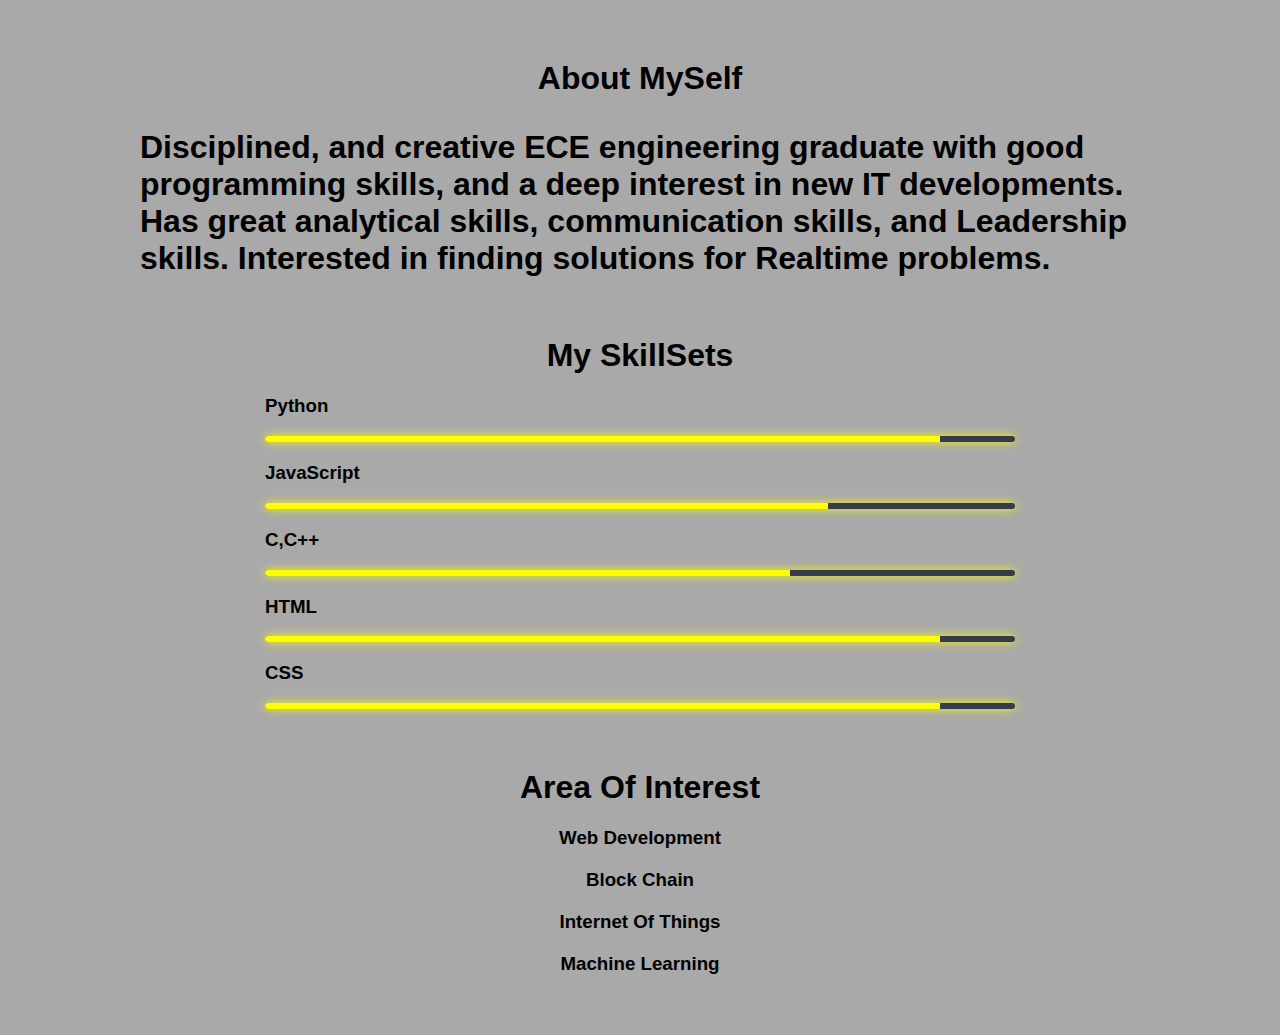
==== About-Skill/about-skillsets.html @ 360860de "Initial Commit" ====
<!DOCTYPE html>
<html lang="en">
<head>
    <meta charset="UTF-8">
    <meta http-equiv="X-UA-Compatible" content="IE=edge">
    <meta name="viewport" content="width=device-width, initial-scale=1.0">
    <title>About MySelf & MySkillSets</title>
    <link rel="stylesheet" href="about-skill.css">
</head>
<body>
    <div class="content">
        <div class="about">
            <h1 style="text-align: center;">About MySelf</h1>
            <p>
                Disciplined, and creative ECE engineering graduate with good programming skills, and a deep interest in new IT developments.
                 Has great analytical skills, communication skills, and Leadership skills. Interested in finding solutions for Realtime problems.
            </p>
        </div>
        <div class="skills">
            <h1 style="text-align: center;">My SkillSets</h1>
            <li>
                <h3>Python</h3><span class="bar"><span class="python"></span></span>
            </li>
            <li>
                <h3>JavaScript</h3><span class="bar"><span class="javascript"></span></span>
            </li>
            <li>
                <h3>C,C++</h3><span class="bar"><span class="c"></span></span>
            </li>
            <li>
                <h3>HTML</h3><span class="bar"><span class="html"></span></span>
            </li>
            <li>
                <h3>CSS</h3><span class="bar"><span class="css"></span></span>
            </li>
        </div>

        <div class="skills">
            <h1 style="text-align: center;">Area Of Interest</h1>
           
            <li>
                <h3 style="text-align: center;">Web Development</h3>
            </li>
            <li>
                <h3 style="text-align: center;">Block Chain</h3>
            </li>
            <li>
                <h3 style="text-align: center;">Internet Of Things</h3>
            <li>
                <h3 style="text-align: center;">Machine Learning</h3>
            </li>
        </div>
</div>  
    
</body>
</html>
---- About-Skill/about-skill.css ----
*{
    font-family: 'Gill Sans', 'Gill Sans MT', Calibri, 'Trebuchet MS', sans-serif;
    padding: 0;
    list-style: none;
    
}
p{
      font-size: 2rem;
      font-weight: bold;
      
}
body{
    background: darkgray;
}

.skills{
    width: 750px;
    margin: 60px auto;
}

.about{
    width:1000px;
    margin: 60px auto;
}

.skills li{
    margin: 20px 0;

}

.bar{
    background:#353b48;
    display: block;
    height: 6px;
    border: 1px solid rbga(0,0,0,0.3);
    border-radius:3px;
    overflow: hidden;
    box-shadow: 0 0 10px yellow;

}

.bar span{
    height: 6px;
    float:left;
    background:yellow;

}

.html{
    width:90%;
    animation: html 2s;
}

.javascript{
    width:75%;
    animation: javascript 2s;
}
.c{
    width:70%;
    animation: c 2s;
}
.css{
    width:90%;
    animation: css 2s;
}
.python{
    width:90%;
    animation: python 2s;
}

@keyframes html{
    0%{
        width: 0%;
    }
    100%{
        width: 90%;
    }
}

@keyframes css{
    0%{
        width: 0%;
    }
    100%{
        width: 90%;
    }
}
@keyframes python{
    0%{
        width: 0%;
    }
    100%{
        width: 90%;
    }
}
@keyframes javascript{
    0%{
        width: 0%;
    }
    100%{
        width: 75%;
    }
}

@keyframes c{
    0%{
        width: 0%;
    }
    100%{
        width: 70%;
    }
}





@media only screen and (max-width: 350px) {
   
    p{
        font-size: 1rem;
    }
    .about{
        width:300px;
        margin: 30px auto;
    }

    .skills{
        width: 300px;
        margin: 30px auto;
    }
    

  }
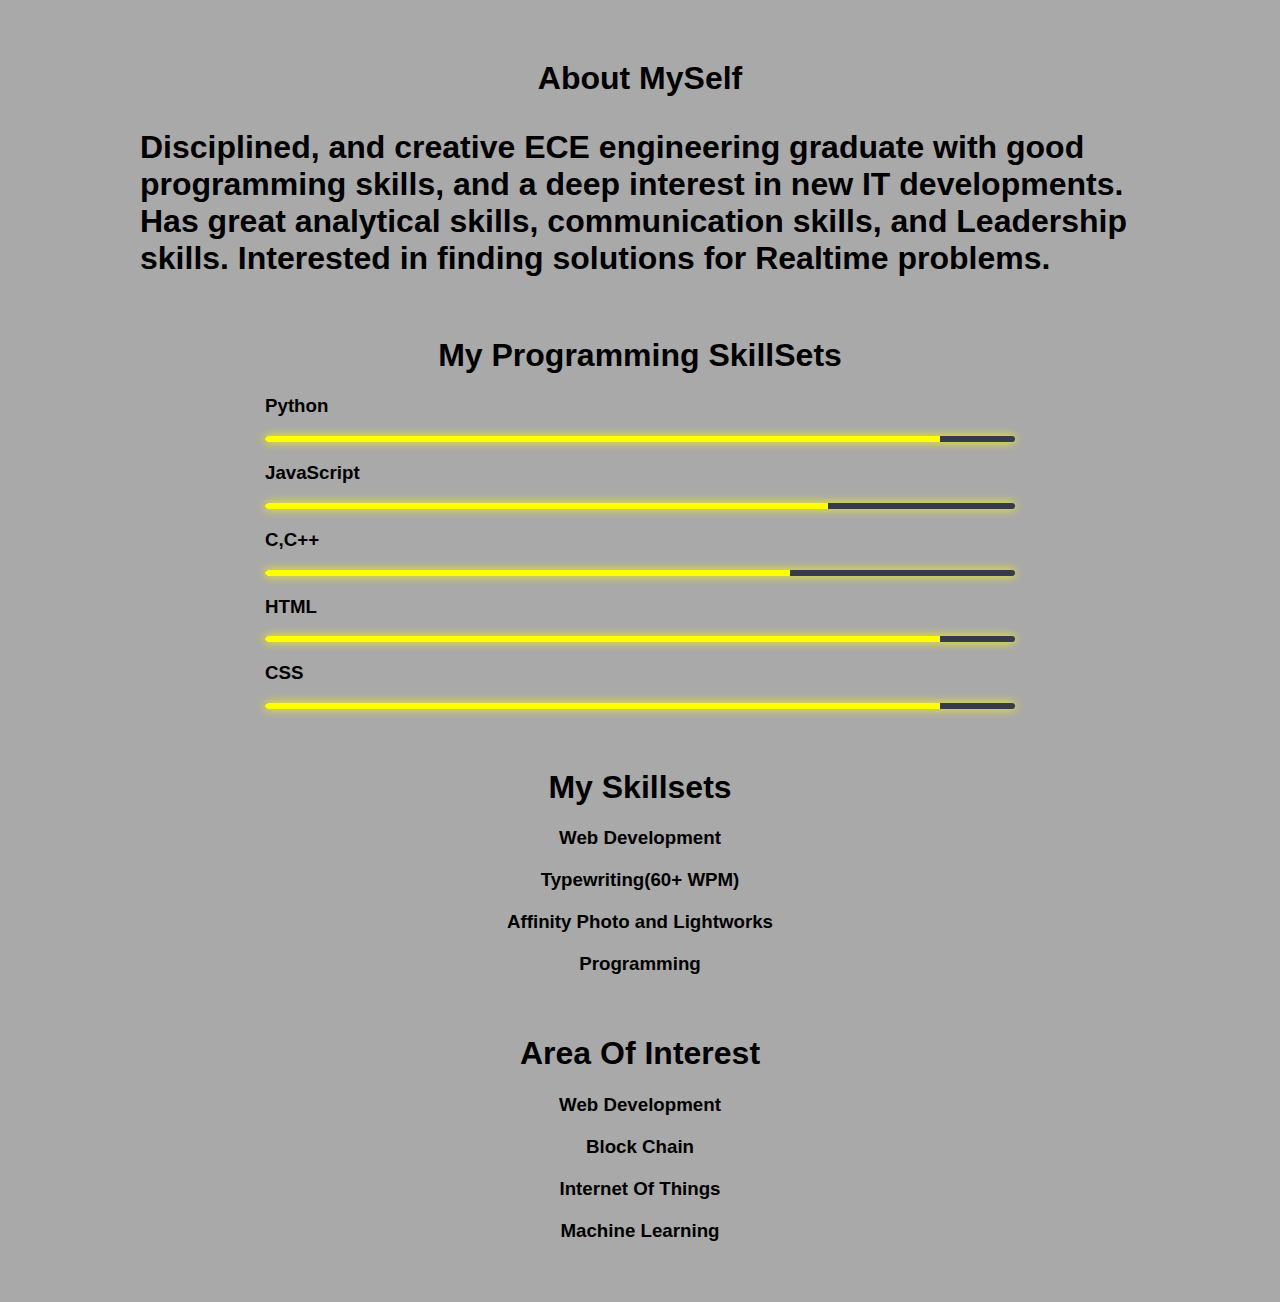
==== commit 4f3646e8: "skills updated" ====
--- a/About-Skill/about-skillsets.html
+++ b/About-Skill/about-skillsets.html
@@ -17,7 +17,7 @@
             </p>
         </div>
         <div class="skills">
-            <h1 style="text-align: center;">My SkillSets</h1>
+            <h1 style="text-align: center;">My Programming SkillSets</h1>
             <li>
                 <h3>Python</h3><span class="bar"><span class="python"></span></span>
             </li>
@@ -35,6 +35,25 @@
             </li>
         </div>
 
+        
+        
+        <div class="skills">
+            <h1 style="text-align: center;">My Skillsets</h1>
+           
+            <li>
+                <h3 style="text-align: center;">Web Development</h3>
+            </li>
+            <li>
+                <h3 style="text-align: center;">Typewriting(60+ WPM)</h3>
+            </li>
+            <li>
+                <h3 style="text-align: center;">Affinity Photo and Lightworks</h3>
+            <li>
+                <h3 style="text-align: center;">Programming</h3>
+            </li>
+        </div>
+        
+        
         <div class="skills">
             <h1 style="text-align: center;">Area Of Interest</h1>
            
@@ -53,4 +72,4 @@
 </div>  
     
 </body>
-</html>+</html>
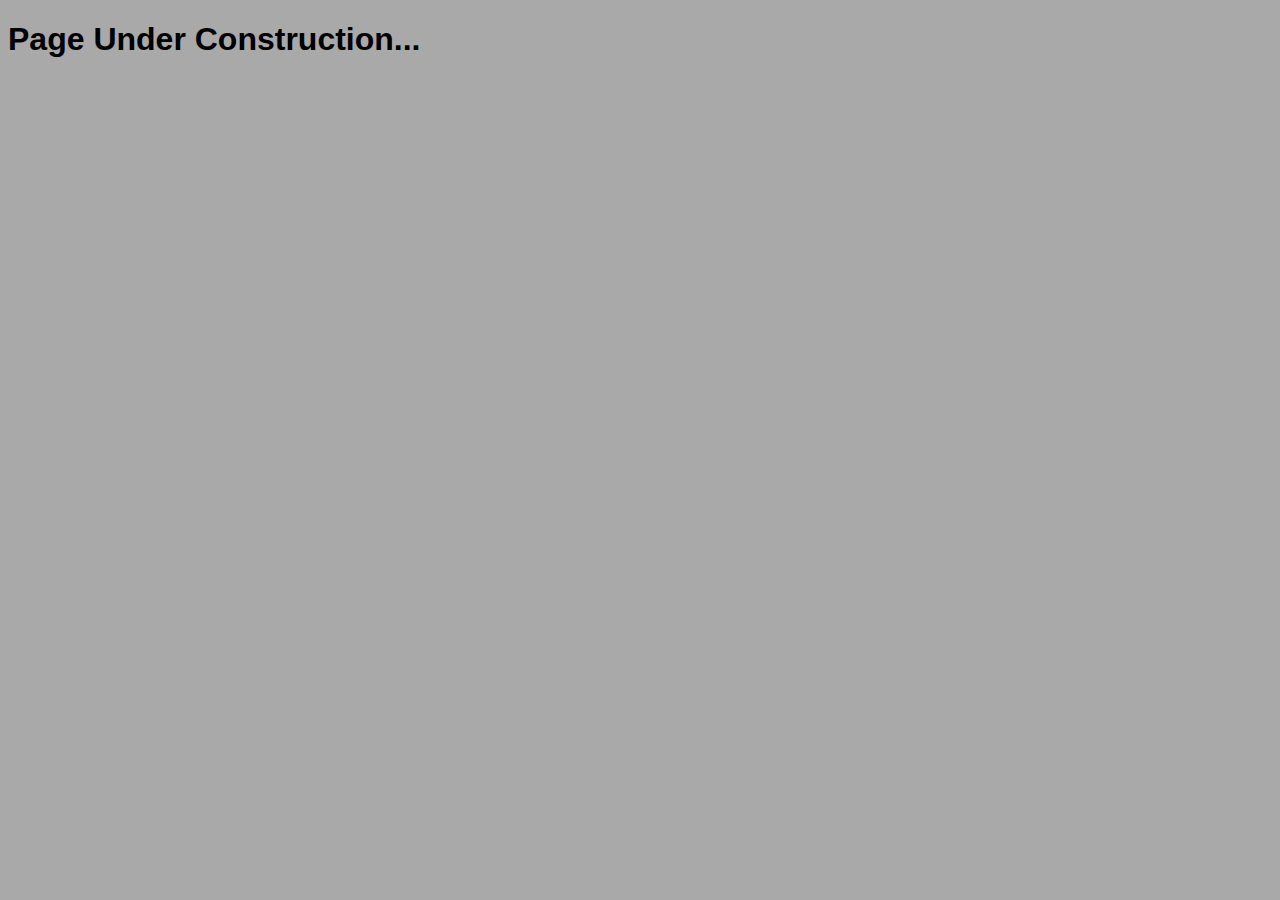
==== commit ce2d94b4: "Update about-skillsets.html" ====
--- a/About-Skill/about-skillsets.html
+++ b/About-Skill/about-skillsets.html
@@ -8,68 +8,6 @@
     <link rel="stylesheet" href="about-skill.css">
 </head>
 <body>
-    <div class="content">
-        <div class="about">
-            <h1 style="text-align: center;">About MySelf</h1>
-            <p>
-                Disciplined, and creative ECE engineering graduate with good programming skills, and a deep interest in new IT developments.
-                 Has great analytical skills, communication skills, and Leadership skills. Interested in finding solutions for Realtime problems.
-            </p>
-        </div>
-        <div class="skills">
-            <h1 style="text-align: center;">My Programming SkillSets</h1>
-            <li>
-                <h3>Python</h3><span class="bar"><span class="python"></span></span>
-            </li>
-            <li>
-                <h3>JavaScript</h3><span class="bar"><span class="javascript"></span></span>
-            </li>
-            <li>
-                <h3>C,C++</h3><span class="bar"><span class="c"></span></span>
-            </li>
-            <li>
-                <h3>HTML</h3><span class="bar"><span class="html"></span></span>
-            </li>
-            <li>
-                <h3>CSS</h3><span class="bar"><span class="css"></span></span>
-            </li>
-        </div>
-
-        
-        
-        <div class="skills">
-            <h1 style="text-align: center;">My Skillsets</h1>
-           
-            <li>
-                <h3 style="text-align: center;">Web Development</h3>
-            </li>
-            <li>
-                <h3 style="text-align: center;">Typewriting(60+ WPM)</h3>
-            </li>
-            <li>
-                <h3 style="text-align: center;">Affinity Photo and Lightworks</h3>
-            <li>
-                <h3 style="text-align: center;">Programming</h3>
-            </li>
-        </div>
-        
-        
-        <div class="skills">
-            <h1 style="text-align: center;">Area Of Interest</h1>
-           
-            <li>
-                <h3 style="text-align: center;">Web Development</h3>
-            </li>
-            <li>
-                <h3 style="text-align: center;">Block Chain</h3>
-            </li>
-            <li>
-                <h3 style="text-align: center;">Internet Of Things</h3>
-            <li>
-                <h3 style="text-align: center;">Machine Learning</h3>
-            </li>
-        </div>
-</div>  
-    
+<h1>Page Under Construction...</h1> 
 </body>
 </html>
--- a/About-Skill/about-skill.css
+++ b/About-Skill/about-skill.css
@@ -115,7 +115,7 @@
 
 
 
-@media only screen and (max-width: 350px) {
+@media only screen and (max-width: 500px) {
    
     p{
         font-size: 1rem;
@@ -131,4 +131,4 @@
     }
     
 
-  }+  }
